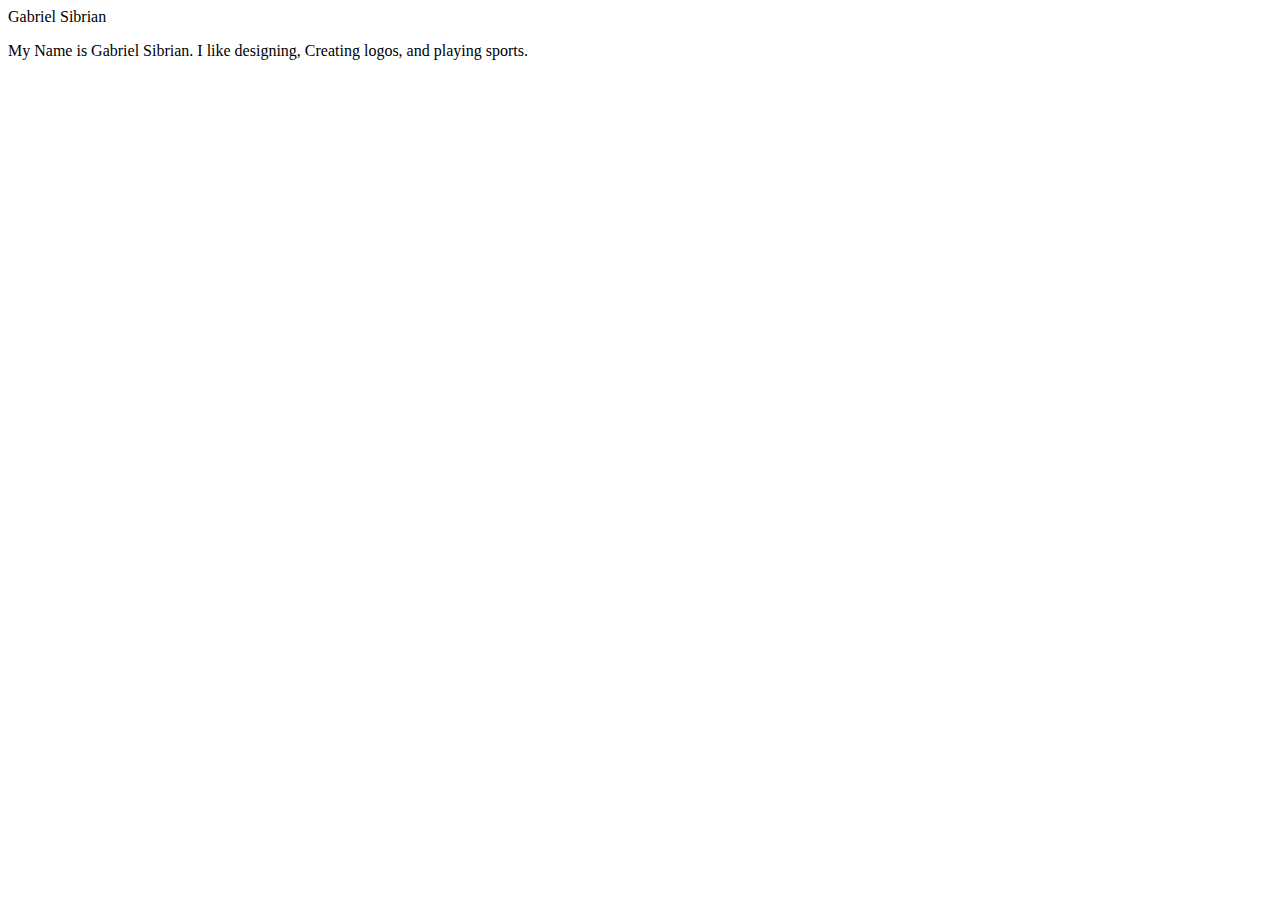
==== index.html @ e6d8f718 "Add files via upload" ====
<!DOCTYPE html>
<html>
<head>
	<title>Gabriel Sibrin's Website</title>
<link href=" ">
<link rel="stylesheet" type="text/css" href="">
</head>
<body> 

	<header>
		Gabriel Sibrian
	</header>
	<p> My Name is Gabriel Sibrian. I like designing, Creating logos, and playing sports.</p>


</body>
</html>
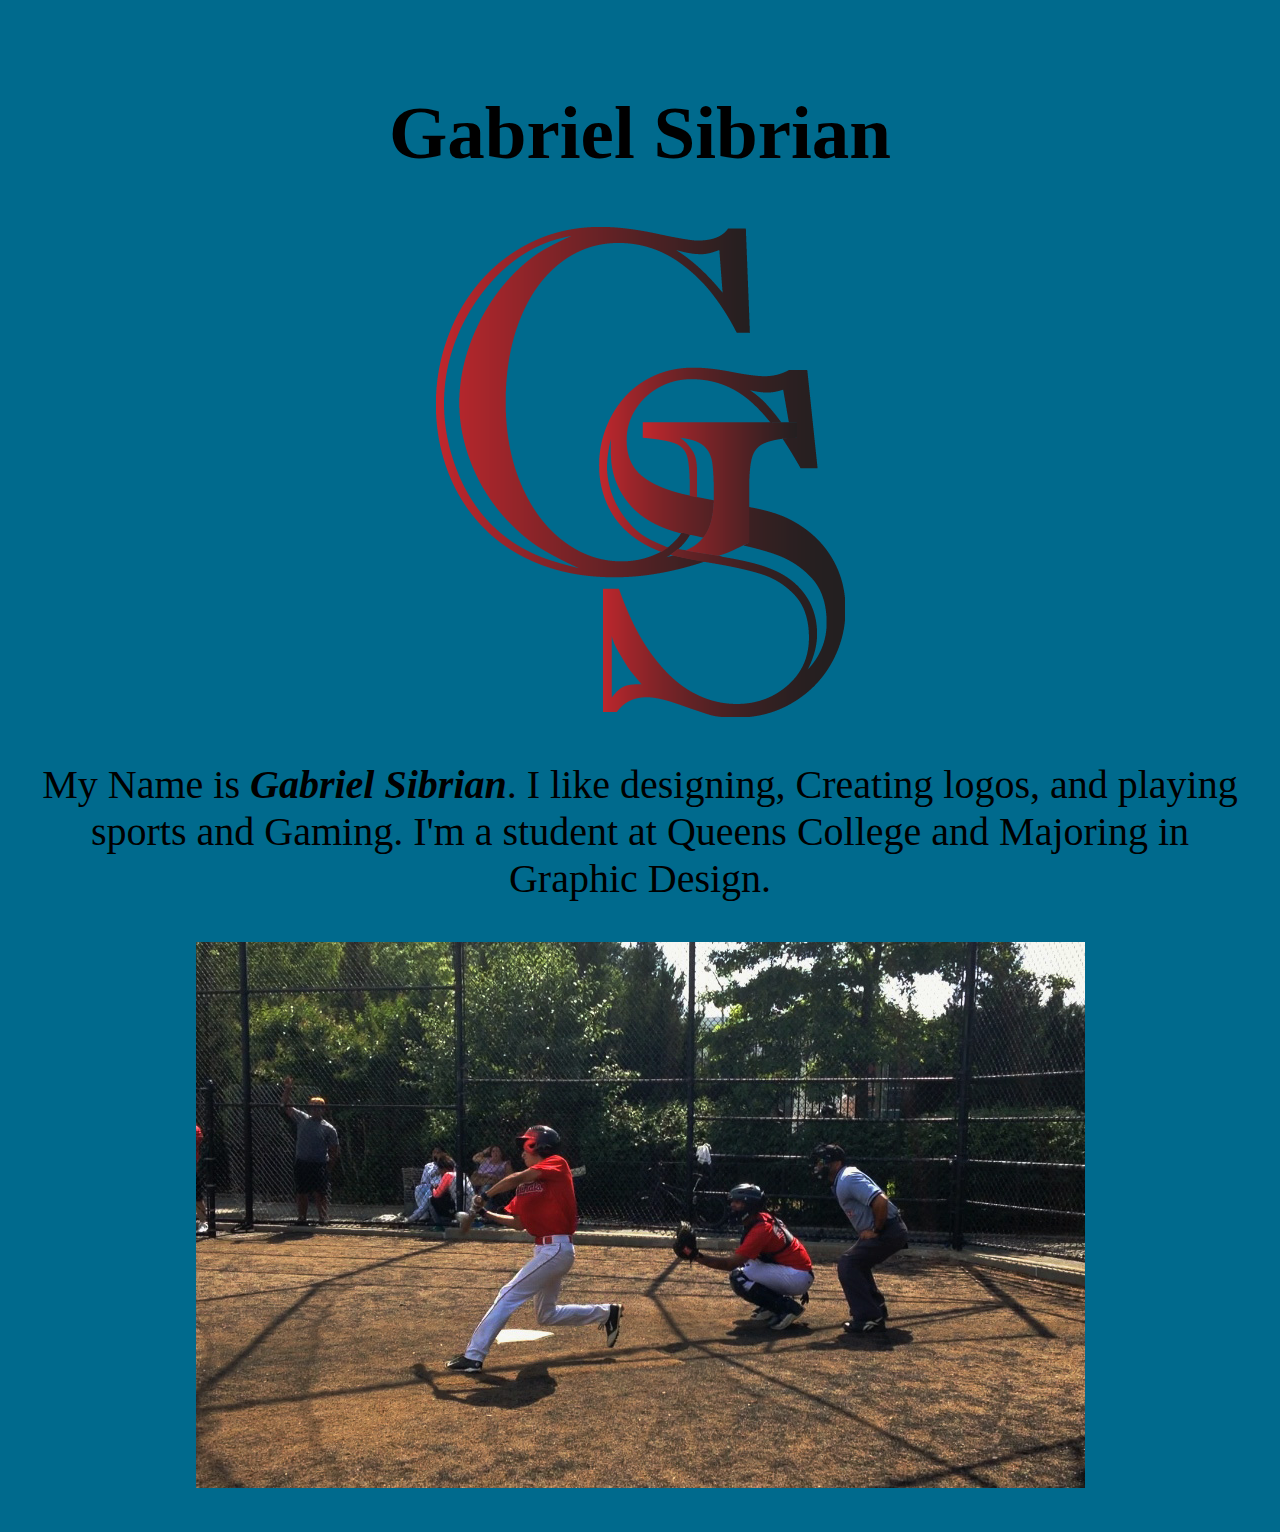
==== commit 131e5ecd: "Add files via upload" ====
--- a/index.html
+++ b/index.html
@@ -1,17 +1,20 @@
-<!DOCTYPE html>
-<html>
-<head>
-	<title>Gabriel Sibrin's Website</title>
-<link href=" ">
-<link rel="stylesheet" type="text/css" href="">
-</head>
-<body> 
-
-	<header>
-		Gabriel Sibrian
-	</header>
-	<p> My Name is Gabriel Sibrian. I like designing, Creating logos, and playing sports.</p>
-
-
-</body>
+<!DOCTYPE html>
+<html>
+<head>
+	<title>Gabriel Sibrian's Website</title>
+<link rel = "stylesheet" href = "style.css"
+</head>
+<body> 
+
+	<header>
+		<h1>Gabriel Sibrian</h1>
+	</header>
+	<img src="GSlogo.png" class="large">
+	<p>My Name is <i><b>Gabriel Sibrian</i></b>. I like designing, Creating logos, and playing sports and Gaming. I'm a student at Queens College and Majoring in Graphic Design.</p>
+	
+	<img src="me.jpg"
+	
+
+
+</body>
 </html>--- a/style.css
+++ b/style.css
@@ -0,0 +1,17 @@
+body
+{
+	padding: 2rem;
+	background-color: #006A8D;
+	max-width: 1500px;
+	text-align: center;
+}
+
+p
+{
+	font-size: 40px
+}
+
+h1 
+{
+	font-size: 75px
+}
